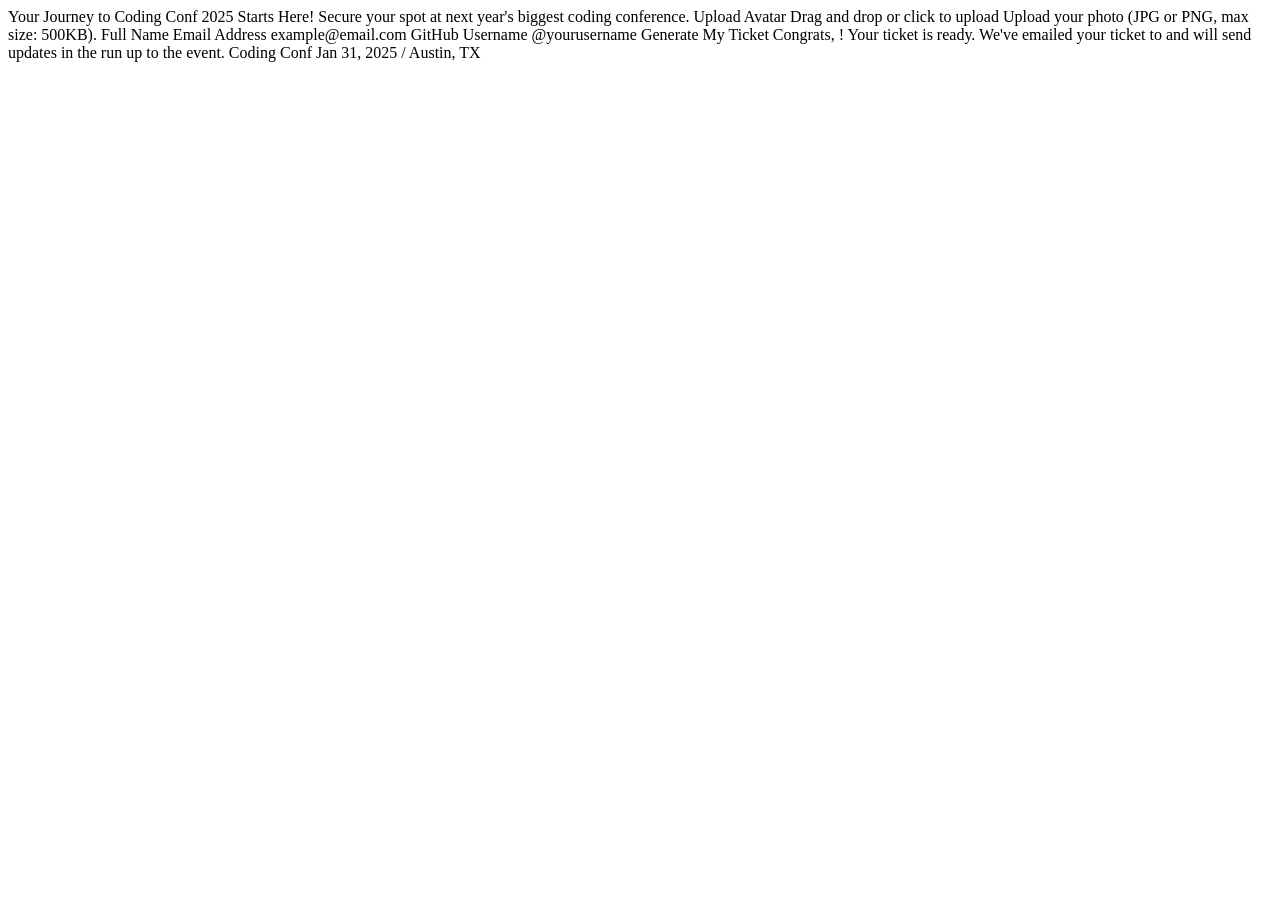
==== conference-ticket-generator-main/index.html @ 6763700a "sobe desafio" ====
<!DOCTYPE html>
<html lang="en">
<head>
  <meta charset="UTF-8">
  <meta name="viewport" content="width=device-width, initial-scale=1.0"> <!-- displays site properly based on user's device -->

  <link rel="icon" type="image/png" sizes="32x32" href="./assets/images/favicon-32x32.png">
  
  <title>Gerador de Ingresso para Conferência</title>
</head>
<body>

  <!-- Form starts -->

  Your Journey to Coding Conf 2025 Starts Here!

  Secure your spot at next year's biggest coding conference.

  Upload Avatar
  Drag and drop or click to upload
  Upload your photo (JPG or PNG, max size: 500KB).

  Full Name

  Email Address
  example@email.com

  GitHub Username
  @yourusername

  Generate My Ticket

  <!-- Form ends -->

  <!-- Generated tickets starts -->

  Congrats, <!-- Full Name -->! Your ticket is ready.

  We've emailed your ticket to <!-- Email Address --> and will send updates in the run up to the event.

  Coding Conf
  Jan 31, 2025 / Austin, TX

  <!-- Generated tickets ends -->

</body>
</html>
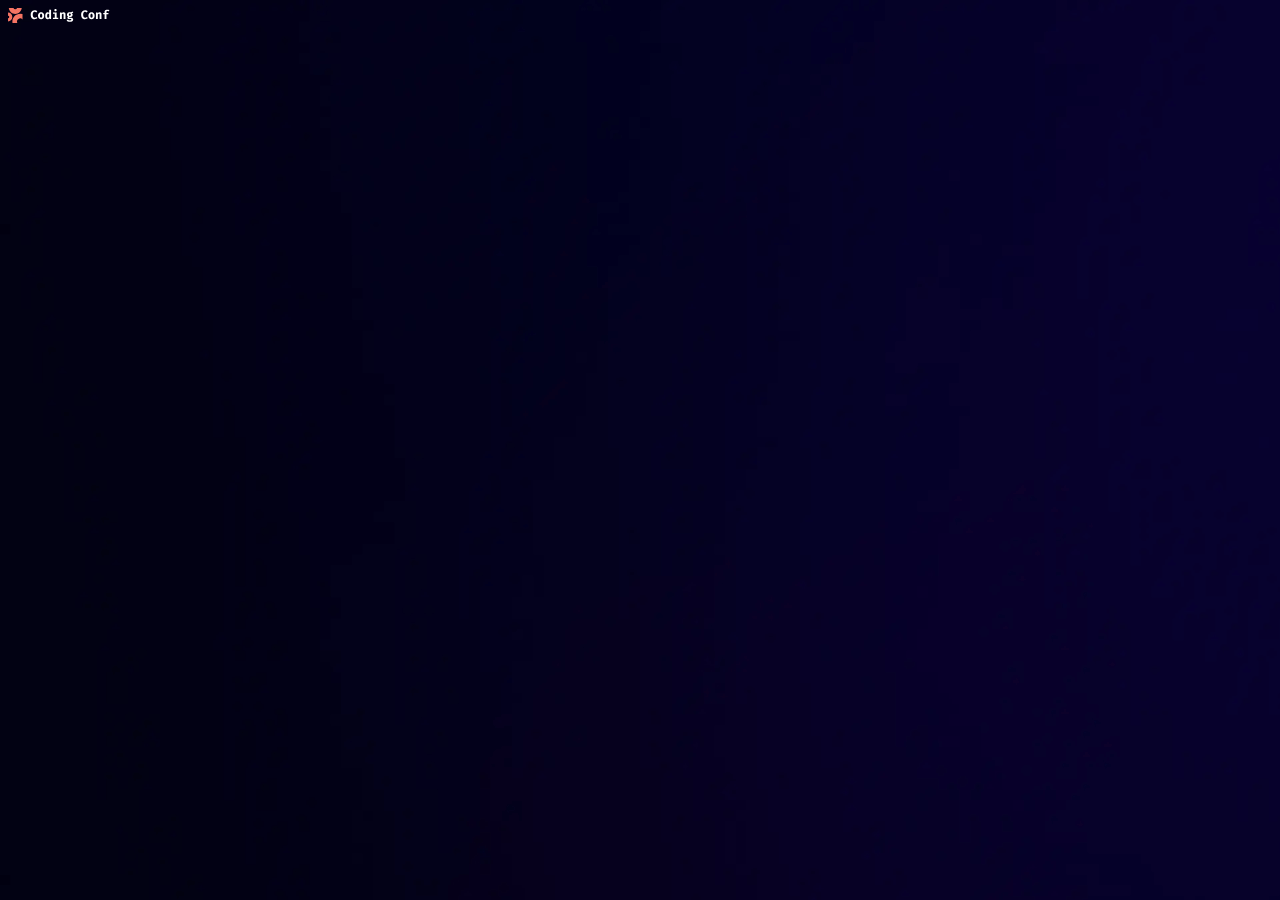
==== commit 0fd0ddf5: "primeiro commit" ====
--- a/conference-ticket-generator-main/index.html
+++ b/conference-ticket-generator-main/index.html
@@ -3,45 +3,16 @@
 <head>
   <meta charset="UTF-8">
   <meta name="viewport" content="width=device-width, initial-scale=1.0"> <!-- displays site properly based on user's device -->
-
+  <link rel="stylesheet" href="style.css">
   <link rel="icon" type="image/png" sizes="32x32" href="./assets/images/favicon-32x32.png">
   
   <title>Gerador de Ingresso para Conferência</title>
 </head>
 <body>
 
-  <!-- Form starts -->
-
-  Your Journey to Coding Conf 2025 Starts Here!
-
-  Secure your spot at next year's biggest coding conference.
-
-  Upload Avatar
-  Drag and drop or click to upload
-  Upload your photo (JPG or PNG, max size: 500KB).
-
-  Full Name
-
-  Email Address
-  example@email.com
-
-  GitHub Username
-  @yourusername
-
-  Generate My Ticket
-
-  <!-- Form ends -->
-
-  <!-- Generated tickets starts -->
-
-  Congrats, <!-- Full Name -->! Your ticket is ready.
-
-  We've emailed your ticket to <!-- Email Address --> and will send updates in the run up to the event.
-
-  Coding Conf
-  Jan 31, 2025 / Austin, TX
-
-  <!-- Generated tickets ends -->
+<header>
+  <img src="assets/images/logo-full.svg" alt="Logo Coding Conf">
+</header>
 
 </body>
 </html>
--- a/conference-ticket-generator-main/style.css
+++ b/conference-ticket-generator-main/style.css
@@ -0,0 +1,12 @@
+body{
+    background-image: url(./assets/images/background-desktop.png);
+}
+
+header{
+    display: flex;
+    align-items: center;
+}
+
+header img{
+    width: 8vw;
+}
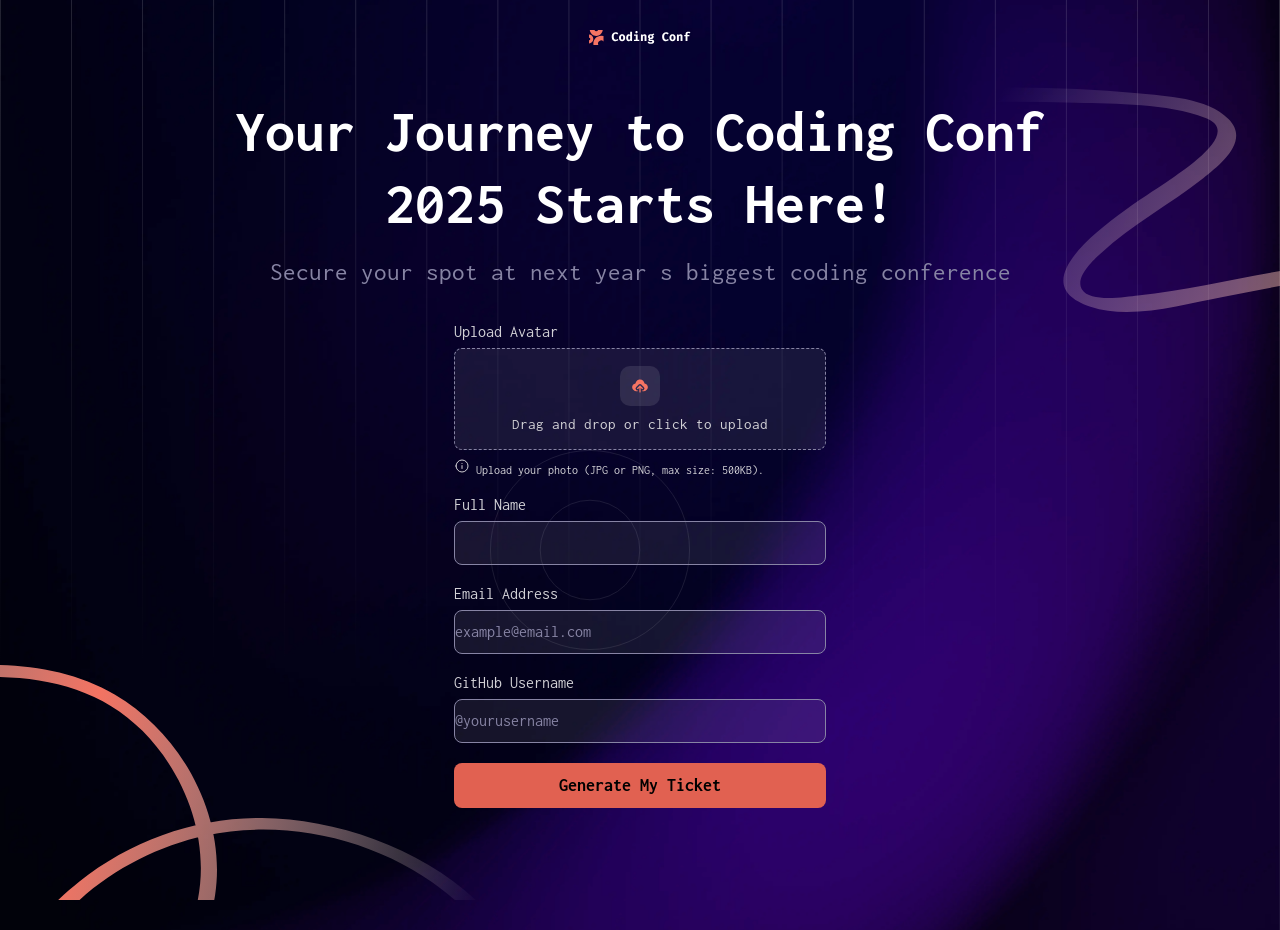
==== commit a5b4655d: "Atualizaçao" ====
--- a/conference-ticket-generator-main/index.html
+++ b/conference-ticket-generator-main/index.html
@@ -10,9 +10,73 @@
 </head>
 <body>
 
+  <img class="pattern-lines" src="assets/images/pattern-lines.svg" alt="">
+  <img class="pattern-circle" src="assets/images/pattern-circle.svg" alt="">
+  <img class="pattern-top" src="assets/images/pattern-squiggly-line-top.svg" alt="">
+  <img class="pattern-bottom" src="assets/images/pattern-squiggly-line-bottom-desktop.svg" alt="">
+
 <header>
   <img src="assets/images/logo-full.svg" alt="Logo Coding Conf">
 </header>
 
+<main>
+
+<section id="text">
+<h1>Your Journey to Coding Conf <span>2025 Starts Here!</span></h1>
+
+<p>Secure your spot at next year s biggest coding conference</p>
+</section>
+
+  <form action="">
+          <div class="input-group">
+        <label for="avatar">Upload Avatar</label>
+
+        <div class="upload">
+          <div class="upload-icon">
+            <img src="assets/images/icon-upload.svg" alt="">
+          </div>
+
+          <span>Drag and drop or click to upload</span>
+        </div>
+
+        <small>
+          <img src="./assets/images/icon-info.svg" alt="">
+           Upload your photo (JPG or PNG, max size: 500KB).
+        </small>
+      </div>
+
+
+      <div class="input-group">
+        <label for="name">Full Name</label>
+        <input type="text" id="name">
+      </div>
+
+
+      <div class="input-group">
+        <label for="email">Email Address</label>
+        <input
+          type="email"
+          id="email"
+          placeholder="example@email.com"
+        >
+      </div>
+
+
+      <div class="input-group">
+        <label for="github">GitHub Username</label>
+        <input
+          type="text"
+          id="github"
+          placeholder="@yourusername"
+        >
+      </div>
+
+
+      <button type="submit">
+        Generate My Ticket
+      </button>
+  </form>
+</main>
+
 </body>
 </html>
--- a/conference-ticket-generator-main/style.css
+++ b/conference-ticket-generator-main/style.css
@@ -1,12 +1,236 @@
+
+
+:root {
+  --neutro: hsl(0, 0%, 100%);
+  --neutro-300: hsl(252, 6%, 83%);
+  --neutro-500: hsl(245, 15%, 58%);
+  --neutro-700: hsl(245, 19%, 35%);
+  --neutro-900: hsl(248, 70%, 10%);
+  --Orange-500: hsl(7, 88%, 67%);
+  --Orange-700: hsl(7, 71%, 60%); 
+}
+
+@font-face {
+  font-family: "Inconsolata";
+  src: url("./assets/fonts/static/Inconsolata-Regular.ttf") format("truetype");
+  font-weight: 400;
+}
+
+@font-face {
+  font-family: "Inconsolata";
+  src: url("./assets/fonts/static/Inconsolata-Medium.ttf") format("truetype");
+  font-weight: 500;
+}
+
+@font-face {
+  font-family: "Inconsolata";
+  src: url("./assets/fonts/static/Inconsolata-Bold.ttf") format("truetype");
+  font-weight: 700;
+}
+
+@font-face {
+  font-family: "Inconsolata";
+  src: url("./assets/fonts/static/Inconsolata-ExtraBold.ttf") format("truetype");
+  font-weight: 800;
+}
+
+* {
+  margin: 0;
+  padding: 0;
+  box-sizing: border-box;
+}
+
 body{
-    background-image: url(./assets/images/background-desktop.png);
+    min-height: 100vh;
+    background-image: url("./assets/images/background-desktop.png");
+    background-size: cover;
+    background-position: center;
+    background-repeat: no-repeat;
+    position: relative;
+    overflow: hidden;
+}
+
+.pattern-lines {
+    position: absolute;
+    top: -30px;
+    left: 0;
+    width: 100%;
+    z-index: 0;
+}
+
+.pattern-circle {
+    position: absolute;
+    right: 590px;
+    top: 420px;
+    width: 200px;
+    z-index: 0;
+}
+
+.pattern-top {
+    position: absolute;
+    right: -50px;
+    top: 50px;
+    width: 500px;
+    z-index: 0;
+}
+
+.pattern-bottom {
+  position: absolute;
+  left: 0px;
+  bottom: 30px;
+  width: 500px;
+  z-index: 0;
+}
+
+header, main{
+  position: relative;
+  z-index: 1;
 }
 
 header{
     display: flex;
     align-items: center;
+    justify-content: center;
+    margin-top: 30px;
 }
 
 header img{
     width: 8vw;
+}
+
+main{
+  width: 100%;
+}
+
+#text{
+    text-align: center;
+    margin-top: 50px;
+}
+
+#text h1 {
+    color: var(--neutro);
+    font-size: 60px;
+    font-weight: 700;
+    line-height: 1.2;
+    font-family: "Inconsolata";
+    margin: 0 auto;
+}
+
+#text h1 span {
+    display: block;
+}
+
+
+#text p {
+  margin-top: 20px;
+
+  font-family: "Inconsolata";
+  color: var(--neutro-500);
+
+  font-size: 25px;
+  font-weight: 400;
+}
+
+form{
+  width: 372px;
+  margin: 38px auto 0;
+}
+
+.input-group{
+  display: flex;
+  flex-direction: column;
+  margin-bottom: 20px;
+}
+
+.input-group label{
+  margin-bottom: 8px;
+  font-size: 16px;
+  font-weight: 400;
+  font-family: "Inconsolata";
+  color: var(--neutro-300);
+}
+
+.input-group input{
+  width: 100%;
+  height: 44px;
+  font-family: "Inconsolata";
+  font-size: 16px;
+  color: var(--neutro-500);
+  background: rgba(255, 255, 255, 0.08);
+  outline: none;
+  border: 1px solid var(--neutro-500);
+  border-radius: 8px;
+}
+
+.input-group small {
+  color: var(--neutro-300);
+  font-family: "Inconsolata";
+  margin-top: 8px;
+  font-size: 12px;
+}
+
+.input-group input:focus {
+    outline: 1px solid var(--neutro-500);
+    border-color: var(--neutro-500);
+    outline-offset: 3px;
+}
+
+
+.input-group input::placeholder {
+  color: var(--neutro-400);
+}
+
+.upload {
+  width: 100%;
+  height: 102px;
+  display: flex;
+  flex-direction: column;
+  align-items: center;
+  justify-content: center;
+  gap: 10px;
+  border: 1px dashed var(--neutro-500);
+  border-radius: 8px;
+  background: rgba(255, 255, 255, 0.08);
+  cursor: pointer;
+}
+
+.upload:focus-within{
+    outline: 1px solid var(--neutro-500);
+    border-color: var(--neutro-500);
+    outline-offset: 3px;
+}
+
+
+.upload-icon {
+  width: 40px;
+  height: 40px;
+  display: flex;
+  justify-content: center;
+  align-items: center;
+  border-radius: 10px;
+  background: rgba(255, 255, 255, 0.1);
+}
+
+
+.upload-icon img {
+  width: 20px;
+}
+
+
+.upload span {
+  color: var(--neutro-300);
+  font-family: "Inconsolata";
+  font-size: 15px;
+}
+
+button{
+  width: 100%;
+  height: 45px;
+  border: none;
+  border-radius: 8px;
+  background: var(--Orange-700);
+  font-family: "Inconsolata";
+  font-weight: 600;
+  font-size: 18px;
+  cursor: pointer;
 }
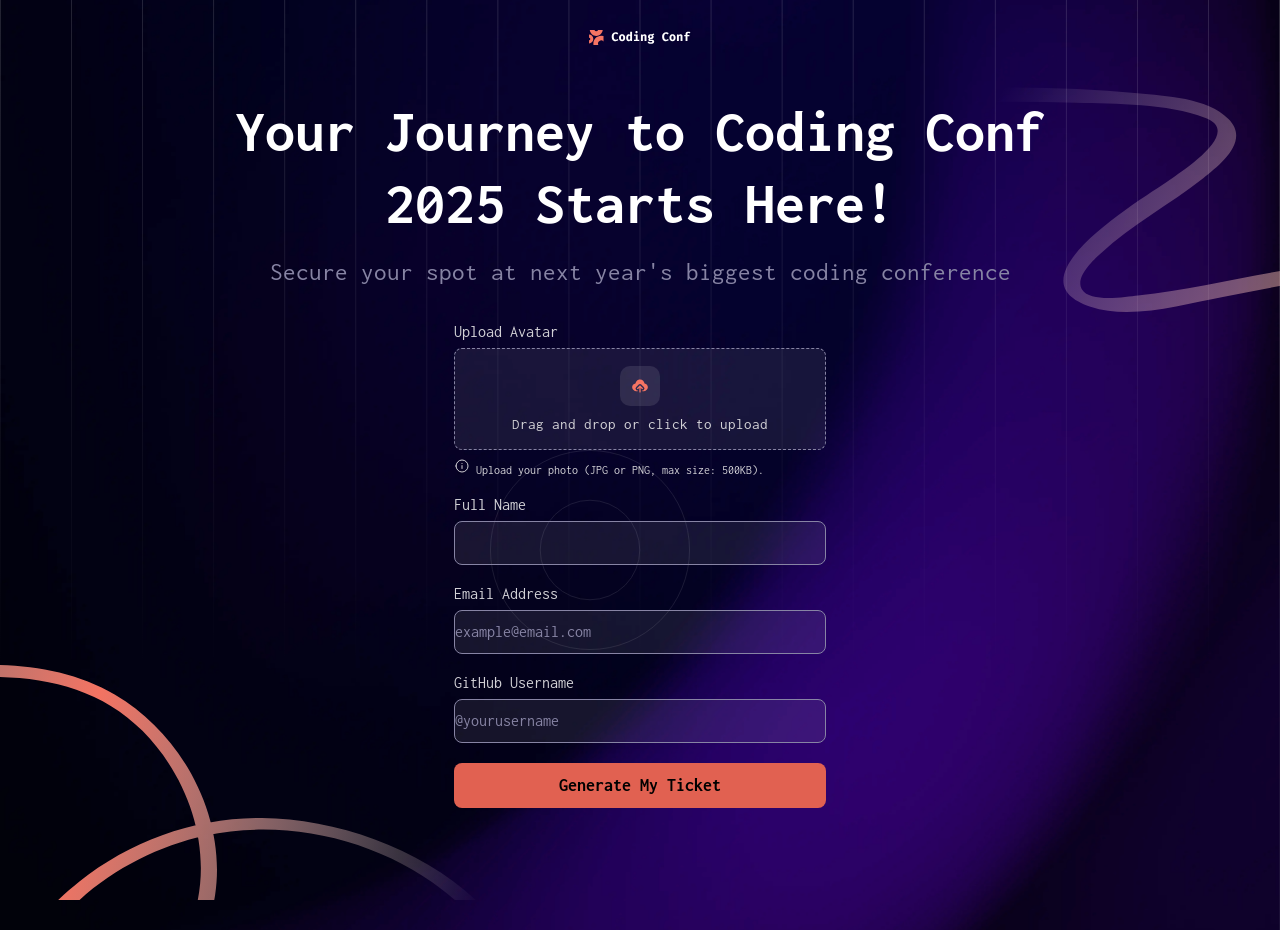
==== commit c0e2669a: "Corrige autocomplete e borda vermelha nos campos" ====
--- a/conference-ticket-generator-main/index.html
+++ b/conference-ticket-generator-main/index.html
@@ -2,10 +2,10 @@
 <html lang="en">
 <head>
   <meta charset="UTF-8">
-  <meta name="viewport" content="width=device-width, initial-scale=1.0"> <!-- displays site properly based on user's device -->
+  <meta name="viewport" content="width=device-width, initial-scale=1.0">
   <link rel="stylesheet" href="style.css">
   <link rel="icon" type="image/png" sizes="32x32" href="./assets/images/favicon-32x32.png">
-  
+
   <title>Gerador de Ingresso para Conferência</title>
 </head>
 <body>
@@ -15,68 +15,111 @@
   <img class="pattern-top" src="assets/images/pattern-squiggly-line-top.svg" alt="">
   <img class="pattern-bottom" src="assets/images/pattern-squiggly-line-bottom-desktop.svg" alt="">
 
-<header>
-  <img src="assets/images/logo-full.svg" alt="Logo Coding Conf">
-</header>
+  <header>
+    <img src="assets/images/logo-full.svg" alt="Logo Coding Conf">
+  </header>
 
-<main>
+  <main>
 
-<section id="text">
-<h1>Your Journey to Coding Conf <span>2025 Starts Here!</span></h1>
+    <section id="text">
+      <h1>Your Journey to Coding Conf <span>2025 Starts Here!</span></h1>
+      <p>Secure your spot at next year's biggest coding conference</p>
+    </section>
 
-<p>Secure your spot at next year s biggest coding conference</p>
-</section>
-
-  <form action="">
-          <div class="input-group">
+    <form action="" novalidate autocomplete="off">
+      <div class="input-group">
         <label for="avatar">Upload Avatar</label>
 
-        <div class="upload">
+        <div class="upload" id="upload-area">
+          <input type="file" id="avatar" accept="image/png, image/jpeg" hidden>
           <div class="upload-icon">
             <img src="assets/images/icon-upload.svg" alt="">
           </div>
-
           <span>Drag and drop or click to upload</span>
         </div>
 
         <small>
           <img src="./assets/images/icon-info.svg" alt="">
-           Upload your photo (JPG or PNG, max size: 500KB).
+          Upload your photo (JPG or PNG, max size: 500KB).
+        </small>
+
+        <small class="error-msg" id="sizeError">
+          <img src="./assets/images/icon-info.svg" alt="">
+          File too large. Please upload a photo under 500KB.
+        </small>
+
+        <small class="error-msg" id="typeError">
+          <img src="./assets/images/icon-info.svg" alt="">
+          Please upload a PNG or JPG image.
         </small>
       </div>
 
-
       <div class="input-group">
         <label for="name">Full Name</label>
-        <input type="text" id="name">
+        <input type="text" id="name" autocomplete="off">
+
+        <small class="error-msg" id="nameError">
+          <img src="./assets/images/icon-info.svg" alt="">
+          Please enter your full name.
+        </small>
       </div>
-
 
       <div class="input-group">
         <label for="email">Email Address</label>
-        <input
-          type="email"
-          id="email"
-          placeholder="example@email.com"
-        >
+        <input type="email" id="email" placeholder="example@email.com" autocomplete="off">
+
+        <small class="error-msg" id="emailError">
+          <img src="./assets/images/icon-info.svg" alt="">
+          Please enter a valid email address
+        </small>
       </div>
-
 
       <div class="input-group">
         <label for="github">GitHub Username</label>
-        <input
-          type="text"
-          id="github"
-          placeholder="@yourusername"
-        >
+        <input type="text" id="github" placeholder="@yourusername" autocomplete="off">
+
+        <small class="error-msg" id="gitError">
+          <img src="./assets/images/icon-info.svg" alt="">
+          Please enter your full GitHub.
+        </small>
       </div>
-
 
       <button type="submit">
         Generate My Ticket
       </button>
-  </form>
-</main>
+    </form>
+
+    <section id="ticket-view" hidden>
+      <div id="text-ticket">
+        <h1>Congrats, <span id="out-name"></span>! <br>Your ticket is ready.</h1>
+        <p>We've emailed your ticket to <br><span id="out-email"></span> and will send updates <br>in the run up to the event.</p>
+      </div>
+
+      <div class="ticket">
+        <img src="assets/images/pattern-ticket.svg" alt="" class="ticket-bg">
+
+        <div class="ticket-content">
+
+          <img src="assets/images/logo-full.svg" alt="Logo Coding Conf" class="ticket-logo">
+
+          <p class="ticket-date" id="date"></p>
+
+          <span class="ticket-number" id="ticket-id"></span>
+
+          <div class="ticket-user">
+            <img class="avatar" id="out-avatar" src="" alt="Avatar">
+            <div>
+              <p class="name" id="out-nome"></p>
+              <p class="handle" id="out-github"></p>
+            </div>
+          </div>
+        </div>
+      </div>
+
+    </section>
+  </main>
+
+  <script src="script.js"></script>
 
 </body>
 </html>
--- a/conference-ticket-generator-main/style.css
+++ b/conference-ticket-generator-main/style.css
@@ -1,5 +1,3 @@
-
-
 :root {
   --neutro: hsl(0, 0%, 100%);
   --neutro-300: hsl(252, 6%, 83%);
@@ -7,7 +5,7 @@
   --neutro-700: hsl(245, 19%, 35%);
   --neutro-900: hsl(248, 70%, 10%);
   --Orange-500: hsl(7, 88%, 67%);
-  --Orange-700: hsl(7, 71%, 60%); 
+  --Orange-700: hsl(7, 71%, 60%);
 }
 
 @font-face {
@@ -40,38 +38,38 @@
   box-sizing: border-box;
 }
 
-body{
-    min-height: 100vh;
-    background-image: url("./assets/images/background-desktop.png");
-    background-size: cover;
-    background-position: center;
-    background-repeat: no-repeat;
-    position: relative;
-    overflow: hidden;
+body {
+  min-height: 100vh;
+  background-image: url("./assets/images/background-desktop.png");
+  background-size: cover;
+  background-position: center;
+  background-repeat: no-repeat;
+  position: relative;
+  overflow: hidden;
 }
 
 .pattern-lines {
-    position: absolute;
-    top: -30px;
-    left: 0;
-    width: 100%;
-    z-index: 0;
+  position: absolute;
+  top: -30px;
+  left: 0;
+  width: 100%;
+  z-index: 0;
 }
 
 .pattern-circle {
-    position: absolute;
-    right: 590px;
-    top: 420px;
-    width: 200px;
-    z-index: 0;
+  position: absolute;
+  right: 590px;
+  top: 420px;
+  width: 200px;
+  z-index: 0;
 }
 
 .pattern-top {
-    position: absolute;
-    right: -50px;
-    top: 50px;
-    width: 500px;
-    z-index: 0;
+  position: absolute;
+  right: -50px;
+  top: 50px;
+  width: 500px;
+  z-index: 0;
 }
 
 .pattern-bottom {
@@ -82,67 +80,65 @@
   z-index: 0;
 }
 
-header, main{
+header,
+main {
   position: relative;
   z-index: 1;
 }
 
-header{
-    display: flex;
-    align-items: center;
-    justify-content: center;
-    margin-top: 30px;
-}
-
-header img{
-    width: 8vw;
-}
-
-main{
-  width: 100%;
-}
-
-#text{
-    text-align: center;
-    margin-top: 50px;
+header {
+  display: flex;
+  align-items: center;
+  justify-content: center;
+  margin-top: 30px;
+}
+
+header img {
+  width: 8vw;
+}
+
+main {
+  width: 100%;
+}
+
+#text {
+  text-align: center;
+  margin-top: 50px;
 }
 
 #text h1 {
-    color: var(--neutro);
-    font-size: 60px;
-    font-weight: 700;
-    line-height: 1.2;
-    font-family: "Inconsolata";
-    margin: 0 auto;
+  color: var(--neutro);
+  font-size: 60px;
+  font-weight: 700;
+  line-height: 1.2;
+  font-family: "Inconsolata";
+  margin: 0 auto;
 }
 
 #text h1 span {
-    display: block;
-}
-
+  display: block;
+}
 
 #text p {
   margin-top: 20px;
-
   font-family: "Inconsolata";
   color: var(--neutro-500);
-
   font-size: 25px;
   font-weight: 400;
 }
 
-form{
+form {
   width: 372px;
   margin: 38px auto 0;
 }
 
-.input-group{
+.input-group {
   display: flex;
   flex-direction: column;
   margin-bottom: 20px;
 }
 
-.input-group label{
+.input-group label {
   margin-bottom: 8px;
   font-size: 16px;
   font-weight: 400;
@@ -150,7 +146,7 @@
   color: var(--neutro-300);
 }
 
-.input-group input{
+.input-group input {
   width: 100%;
   height: 44px;
   font-family: "Inconsolata";
@@ -170,11 +166,10 @@
 }
 
 .input-group input:focus {
-    outline: 1px solid var(--neutro-500);
-    border-color: var(--neutro-500);
-    outline-offset: 3px;
-}
-
+  outline: 1px solid var(--neutro-500);
+  border-color: var(--neutro-500);
+  outline-offset: 3px;
+}
 
 .input-group input::placeholder {
   color: var(--neutro-400);
@@ -194,12 +189,11 @@
   cursor: pointer;
 }
 
-.upload:focus-within{
-    outline: 1px solid var(--neutro-500);
-    border-color: var(--neutro-500);
-    outline-offset: 3px;
-}
-
+.upload:focus-within {
+  outline: 1px solid var(--neutro-500);
+  border-color: var(--neutro-500);
+  outline-offset: 3px;
+}
 
 .upload-icon {
   width: 40px;
@@ -211,19 +205,17 @@
   background: rgba(255, 255, 255, 0.1);
 }
 
-
 .upload-icon img {
   width: 20px;
 }
 
-
 .upload span {
   color: var(--neutro-300);
   font-family: "Inconsolata";
   font-size: 15px;
 }
 
-button{
+button {
   width: 100%;
   height: 45px;
   border: none;
@@ -233,4 +225,135 @@
   font-weight: 600;
   font-size: 18px;
   cursor: pointer;
+}
+
+#ticket-view {
+  display: flex;
+  flex-direction: column;
+  align-items: center;
+  justify-content: center;
+  margin-top: 30px;
+}
+
+#ticket-view[hidden] {
+  display: none;
+}
+
+#text-ticket {
+  text-align: center;
+  margin-top: 50px;
+}
+
+#text-ticket h1 {
+  color: var(--neutro);
+  font-size: 60px;
+  font-weight: 700;
+  line-height: 1.2;
+  font-family: "Inconsolata";
+  margin: 0 auto;
+}
+
+#text-ticket p {
+  margin-top: 20px;
+  font-family: "Inconsolata";
+  color: var(--neutro-500);
+  font-size: 25px;
+  font-weight: 400;
+}
+
+.ticket {
+  margin-top: 30px;
+  position: relative;
+  width: 460px;
+}
+
+.ticket-bg {
+  width: 100%;
+  display: block;
+}
+
+.ticket-content {
+  position: absolute;
+  top: 0;
+  left: 0;
+  width: 100%;
+  height: 100%;
+}
+
+.ticket-logo {
+  position: absolute;
+  top: 24px;
+  left: 24px;
+  width: 130px;
+}
+
+.ticket-date {
+  position: absolute;
+  top: 60px;
+  left: 24px;
+  font-family: "Inconsolata";
+  font-size: 13px;
+  color: var(--neutro-300);
+}
+
+.ticket-number {
+  position: absolute;
+  right: 20px;
+  top: 50%;
+  transform: translateY(-50%) rotate(180deg);
+  writing-mode: vertical-rl;
+  font-family: "Inconsolata";
+  font-size: 12px;
+  color: var(--neutro-300);
+}
+
+.ticket-user {
+  position: absolute;
+  left: 24px;
+  bottom: 24px;
+  display: flex;
+  align-items: center;
+  gap: 12px;
+}
+
+.avatar {
+  width: 44px;
+  height: 44px;
+  border-radius: 8px;
+  object-fit: cover;
+}
+
+.name {
+  font-family: "Inconsolata";
+  font-weight: 700;
+  color: var(--neutro);
+  font-size: 16px;
+}
+
+.handle {
+  font-family: "Inconsolata";
+  font-size: 13px;
+  color: var(--neutro-300);
+}
+
+.error-msg {
+  display: none;
+  color: #ff5c5c;
+  font-size: 12px;
+  margin-top: 6px;
+}
+
+.input-group small.error-msg {
+  color: #ff5c5c;
+}
+
+.input-group small.error-msg img {
+  filter: invert(37%) sepia(93%) saturate(1934%) hue-rotate(335deg) brightness(101%) contrast(101%);
+}
+
+.input-group input.invalid,
+.input-group input.invalid:focus,
+.upload.invalid {
+  border-color: #ff5c5c;
+  outline-color: #ff5c5c;
 }
